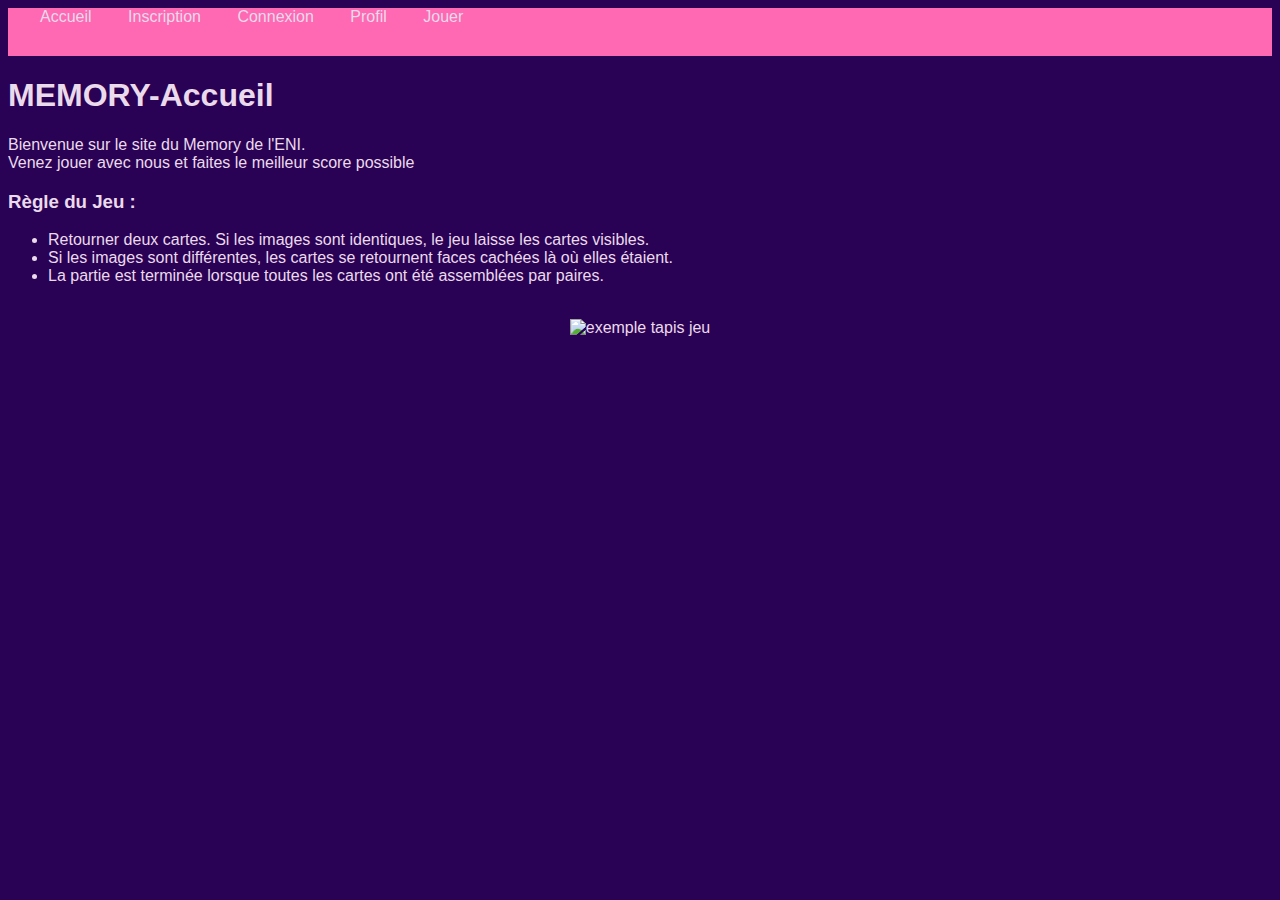
==== index.html @ 26b1469c "index.html et index.css" ====
<!DOCTYPE html>
<html lang="fr">
<head>
    <meta charset="UTF-8">
    <meta name="viewport" content="width=device-width, initial-scale=1.0">
    <link rel="stylesheet" href="./css/index.css">
    <title>Memory Game</title>
</head>
<body>
    <header>
        <nav>
            <a href="index.html">Accueil</a>
            <a href="inscription.html">Inscription</a>
            <a href="">Connexion</a>
            <a href="">Profil</a>
            <a href="play.html">Jouer</a>
        </nav>

    </header>
<main>
    <h1>MEMORY-Accueil</h1>
<section class="presentation">

    <p>Bienvenue sur le site du Memory de l'ENI. <br>Venez jouer avec nous et faites le meilleur score possible</p>
    
    <div>
        <h3>Règle du Jeu :</h3>
            <ul>
                <li>Retourner deux cartes. Si les images sont identiques, le jeu laisse les cartes visibles.</li>
                <li>Si les images sont différentes, les cartes se retournent faces cachées là où elles étaient.</li>
                <li>La partie est terminée lorsque toutes les cartes ont été assemblées par paires.</li>
            </ul>
    </div><br>

    <div class="imageAccueil">
        <img type="modules" src="./img/memory_detail.png" alt="exemple tapis jeu">
    </div>

    <!-- <p>Si vous voulez vous souvenir de votre score.Inscrivez vous via le formulaire. Le jeu garde les 5 meilleurs score. <br/>Si vous voulez relancer une partie cliquez sur la barre d'espace.</p>--> 


</section>

<section>


</section>

</main>
<footer>


</footer>



 <script src="./js/app.js"></script>   
</body>
</html>
---- css/index.css ----
* {
  background-color: rgb(41, 2, 85);
  color: rgb(235, 218, 235);
  font-family: Arial, Helvetica, sans-serif;
}

/*BALIE*/

a {
  text-decoration: none;
  background-color: hotpink;
}

nav {
  background-color: hotpink;
  height: 3em;
}

header{
    background-color: hotpink;
}

fieldset {
  border-radius: 7px;
  border: 1px solid rgb(158, 116, 158);
}

input,
label {
  margin: 1em;
  padding: 1em;
}

input {
  height: 30px;
  width: 400px;
  border-radius: 7px;
  border: 1px solid rgb(158, 116, 158);
  padding-left: 5px;
  color:  rgb(235, 218, 235);
}

label {
  display: inline-block;
  width: 200px;
  color: rgb(235, 218, 235);
}

legend {
  color: rgb(240, 216, 240);
}

nav a {
  display: inline-block;
  margin-left: 2em;
}
/*CLASSE*/

.imageAccueil {
  display: flex;
  justify-content: center;
}

.plateau {
  max-width: 660px;
  margin: 0 auto;
  display: flex;
  flex-wrap: wrap;
  justify-content: space-evenly;
}

.carte {
  position: relative;
  transition: all 0.6s linear;
  transform-style: preserve-3d;
  margin: 7px;
  display: flex;
  justify-content: center;
  align-items: center;
}

.carte,
.back,
.front {
  height: 150px;
  width: 150px;
  cursor: pointer;
}

.back,
.front {
  position: absolute;
  backface-visibility: hidden;
}

.front {
  background: url("../img/question.svg");
  background-size: contain;
  background-repeat: no-repeat;
  background-position: center center;
}

.back {
  transform: rotateY(180deg);
  background-size: cover;
  background-position: center;
  background-repeat: no-repeat;
}

.select {
  transform: rotateY(180deg);
}

.match .front {
  background-image: none !important;
}

.carte.match {
  /* Garder les cartes visibles */
  opacity: 1;

  /* Empêcher de nouveaux clics sur les cartes déjà matchées */
  pointer-events: none;
}

.carte.match .front,
.carte.match .back {
  /* Assurer que le côté back de la carte reste visible */
  transform: rotateY(0deg);
}

/*ID*/

#btn:hover {
  background-color: rgb(197, 238, 175);
  color: rgb(60, 94, 10);
  cursor: pointer;
}


#btn {
  text-align: center;
  padding: 5px 20px;
  height: 40px;
  width: 180px;
  margin-left: 30em;
}

#bravo {
  text-align: center;
  color: hotpink;
}

#nomErreur, #prenomErreur, #emailErreur, #mdpErreur{
  color: red;
  text-align: center;
  font-size: 0.8em;
}



#progress {
  width: 300px;
  height: 20px;
  margin-left: 18em;
}
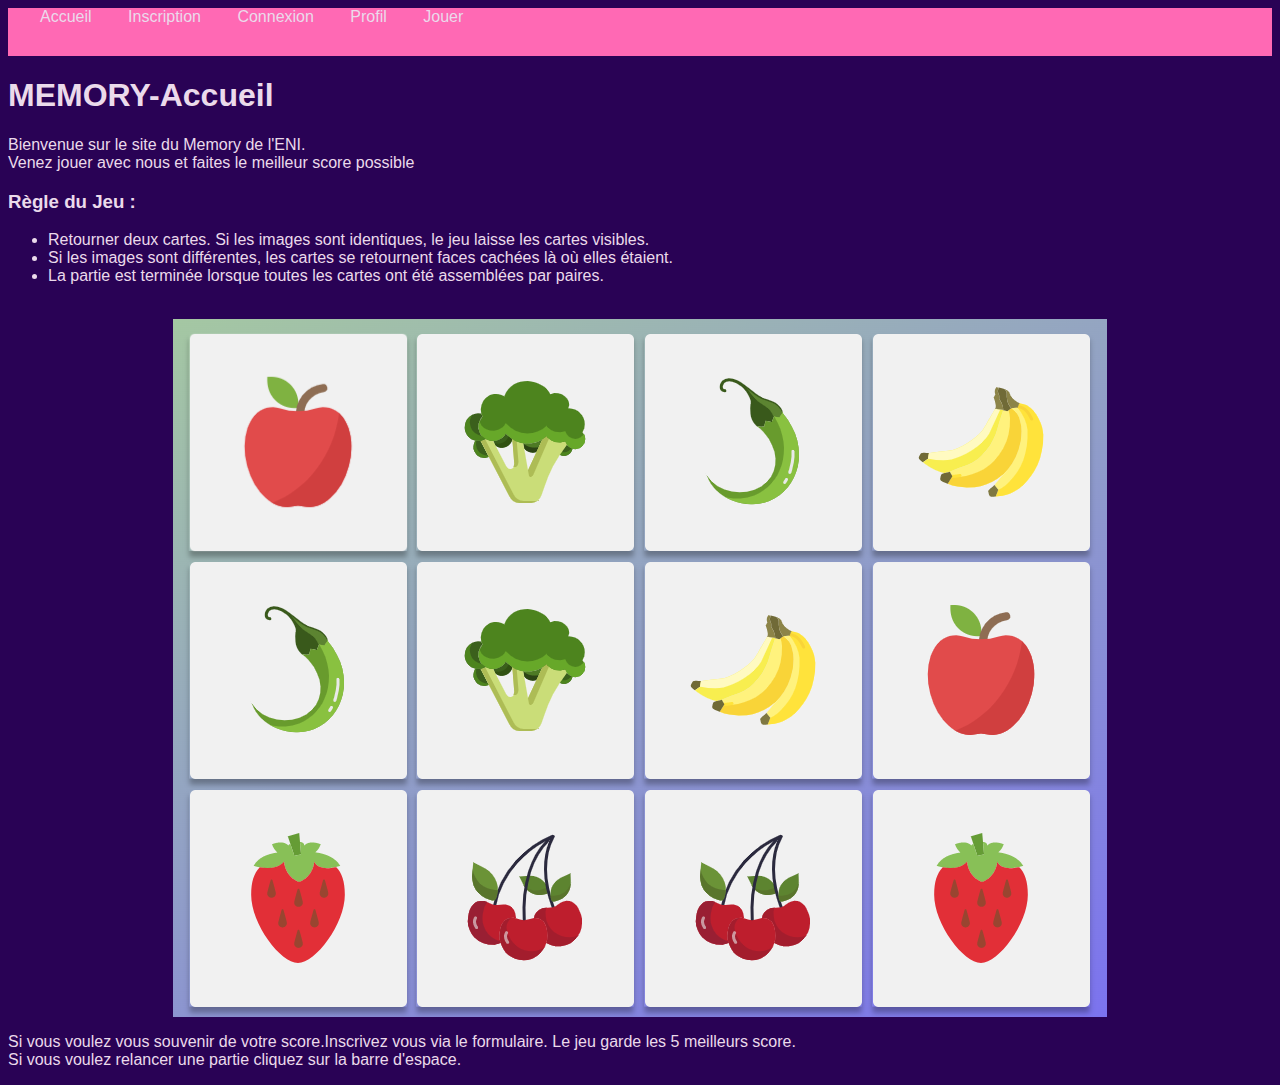
==== commit a65f97d0: "uptade finish" ====
--- a/index.html
+++ b/index.html
@@ -7,16 +7,17 @@
     <title>Memory Game</title>
 </head>
 <body>
+    <div class="header">
     <header>
         <nav>
             <a href="index.html">Accueil</a>
             <a href="inscription.html">Inscription</a>
-            <a href="">Connexion</a>
-            <a href="">Profil</a>
+            <a href="connexion.html">Connexion</a>
+            <a href="compte.html">Profil</a>
             <a href="play.html">Jouer</a>
         </nav>
-
     </header>
+    </div>
 <main>
     <h1>MEMORY-Accueil</h1>
 <section class="presentation">
@@ -36,7 +37,7 @@
         <img type="modules" src="./img/memory_detail.png" alt="exemple tapis jeu">
     </div>
 
-    <!-- <p>Si vous voulez vous souvenir de votre score.Inscrivez vous via le formulaire. Le jeu garde les 5 meilleurs score. <br/>Si vous voulez relancer une partie cliquez sur la barre d'espace.</p>--> 
+    <p>Si vous voulez vous souvenir de votre score.Inscrivez vous via le formulaire. Le jeu garde les 5 meilleurs score. <br/>Si vous voulez relancer une partie cliquez sur la barre d'espace.</p> 
 
 
 </section>
@@ -54,6 +55,6 @@
 
 
 
- <script src="./js/app.js"></script>   
+  
 </body>
 </html>